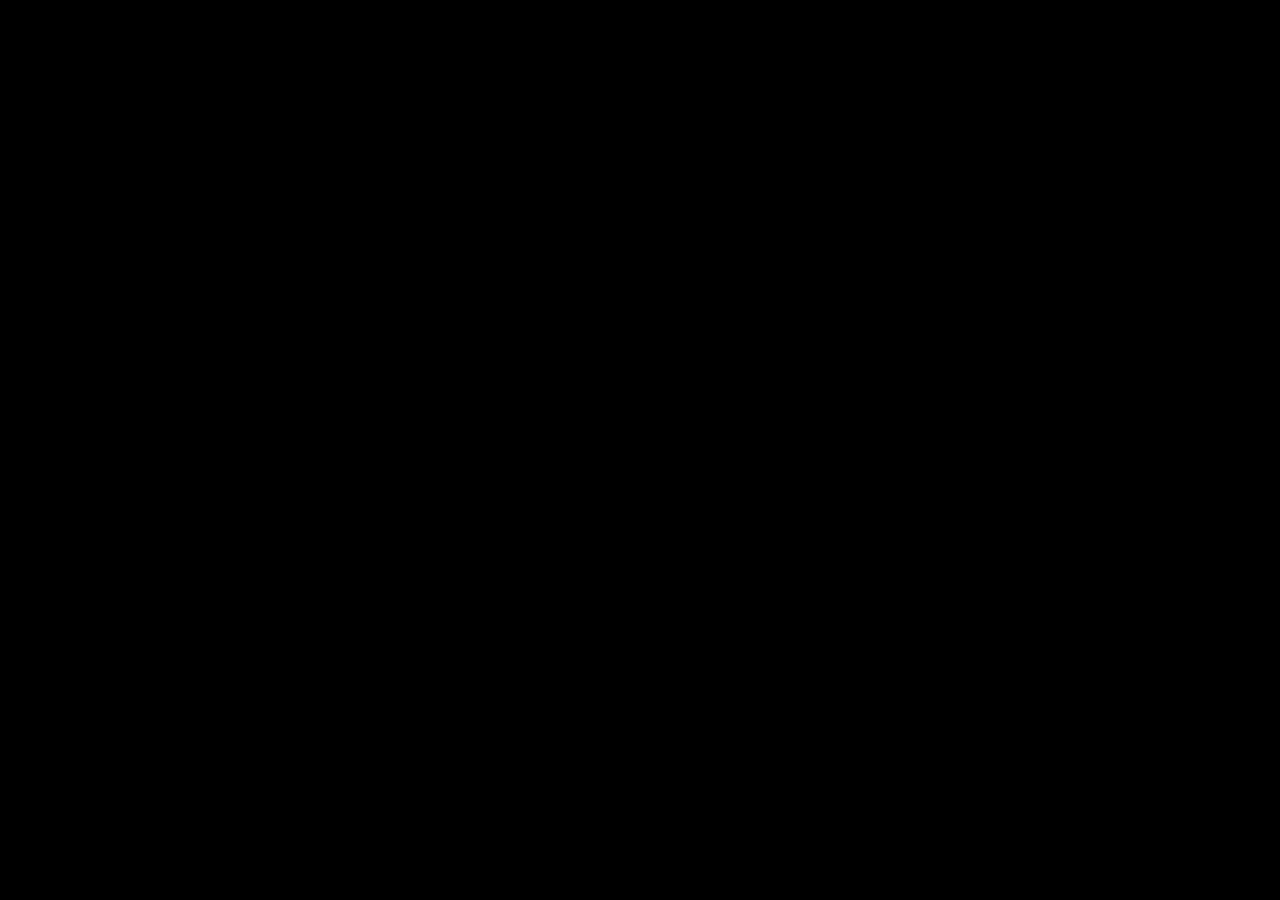
==== index.html @ f9740b3f "Huge Progress Implemented content loader, finessed particles. HTML content to be completed." ====
<!DOCTYPE html>
<html lang="en">
<head>
    <meta charset="UTF-8">
    <meta name="viewport" content="width=device-width, initial-scale=1.0">
    <title>Interactive Headshot Demo</title>
    <style>
        body {
            margin: 0;
            padding: 0;
            background: #000;
            width: 100vw;
            height: 100vh;
            overflow: hidden;
        }
        #container {
            display: flex;
            flex-direction: column-reverse;
            width: 100%;
            height: 100%;
            box-sizing: border-box;
            padding: 4px;
            gap: 4px;
            max-width: 1800px;
            margin: 0 auto;
        }
        #points-container {
            position: relative;
            width: 100%;
            flex: 1;
            min-height: 0;
            overflow: hidden;
            border: 4px solid #ff0000;
            background: #000;
            box-sizing: border-box;
        }
        #buttons-container {
            position: relative;
            width: 100%;
            height: 345px;
            min-height: 345px;
            flex-shrink: 0;
            overflow: hidden;
            border: 4px solid #00ff00;
            background: #000;
            box-sizing: border-box;
        }
        @media (min-width: 769px) {
            #container {
                flex-direction: row;
                padding-left: 40px;
                padding-right: 40px;
            }
            #points-container {
                flex: 1;
                height: 100%;
                min-width: 0;
                width: 50%;
            }
            #buttons-container {
                width: 50%;
                min-width: 50%;
                height: 100%;
            }
        }
        #points-container,
        #buttons-container {
            border-width: 4px;
            border-style: solid;
        }
        body:not(.show-borders) #points-container,
        body:not(.show-borders) #buttons-container {
            border: none !important;
        }
    </style>
</head>
<body>
    <div id="container">
        <div id="points-container"></div>
        <div id="buttons-container"></div>
    </div>
    <script type="importmap">
    {
        "imports": {
            "three": "https://unpkg.com/three@0.160.0/build/three.module.js",
            "three/addons/": "https://unpkg.com/three@0.160.0/examples/jsm/"
        }
    }
    </script>
    <script type="module">
        import { initPoints, resize as resizePoints } from './points.js';
        import { initBillboards, resize as resizeBillboards, setContentManager, dismissContent } from './billboards.js';
        import { setupDevPanel, settings } from './gui_settings.js';
        import { ContentManager } from './content-manager.js';

        async function init() {
            const gui = await setupDevPanel();
            const pointsContainer = document.getElementById('points-container');
            const buttonsContainer = document.getElementById('buttons-container');
            
            console.log('Initializing content manager...');
            // Initialize content manager
            const contentManager = new ContentManager(pointsContainer);
            console.log('Content manager created:', contentManager);
            
            // Initialize points (but don't start immediately)
            console.log('Initializing points...');
            initPoints(pointsContainer);
            
            // Initialize billboards with content manager
            console.log('Initializing billboards...');
            initBillboards(buttonsContainer, (text) => {
                // Removed triggerColorChange() call since color functionality was removed
            });
            
            // Set content manager reference in billboards
            console.log('Setting content manager in billboards...');
            setContentManager(contentManager);

            // Add onChange handlers to zoom controls
            if (gui) {
                const zoomFolder = gui.__folders['Camera Zoom'];
                if (zoomFolder) {
                    zoomFolder.__controllers.forEach(ctrl => {
                        ctrl.onChange(() => {
                            resizePoints();
                            resizeBillboards();
                        });
                    });
                }
            }

            if (settings.showBorders) {
                document.body.classList.add('show-borders');
            }
            
            console.log('Initialization complete');
        }

        init();
    </script>
</body>
</html>
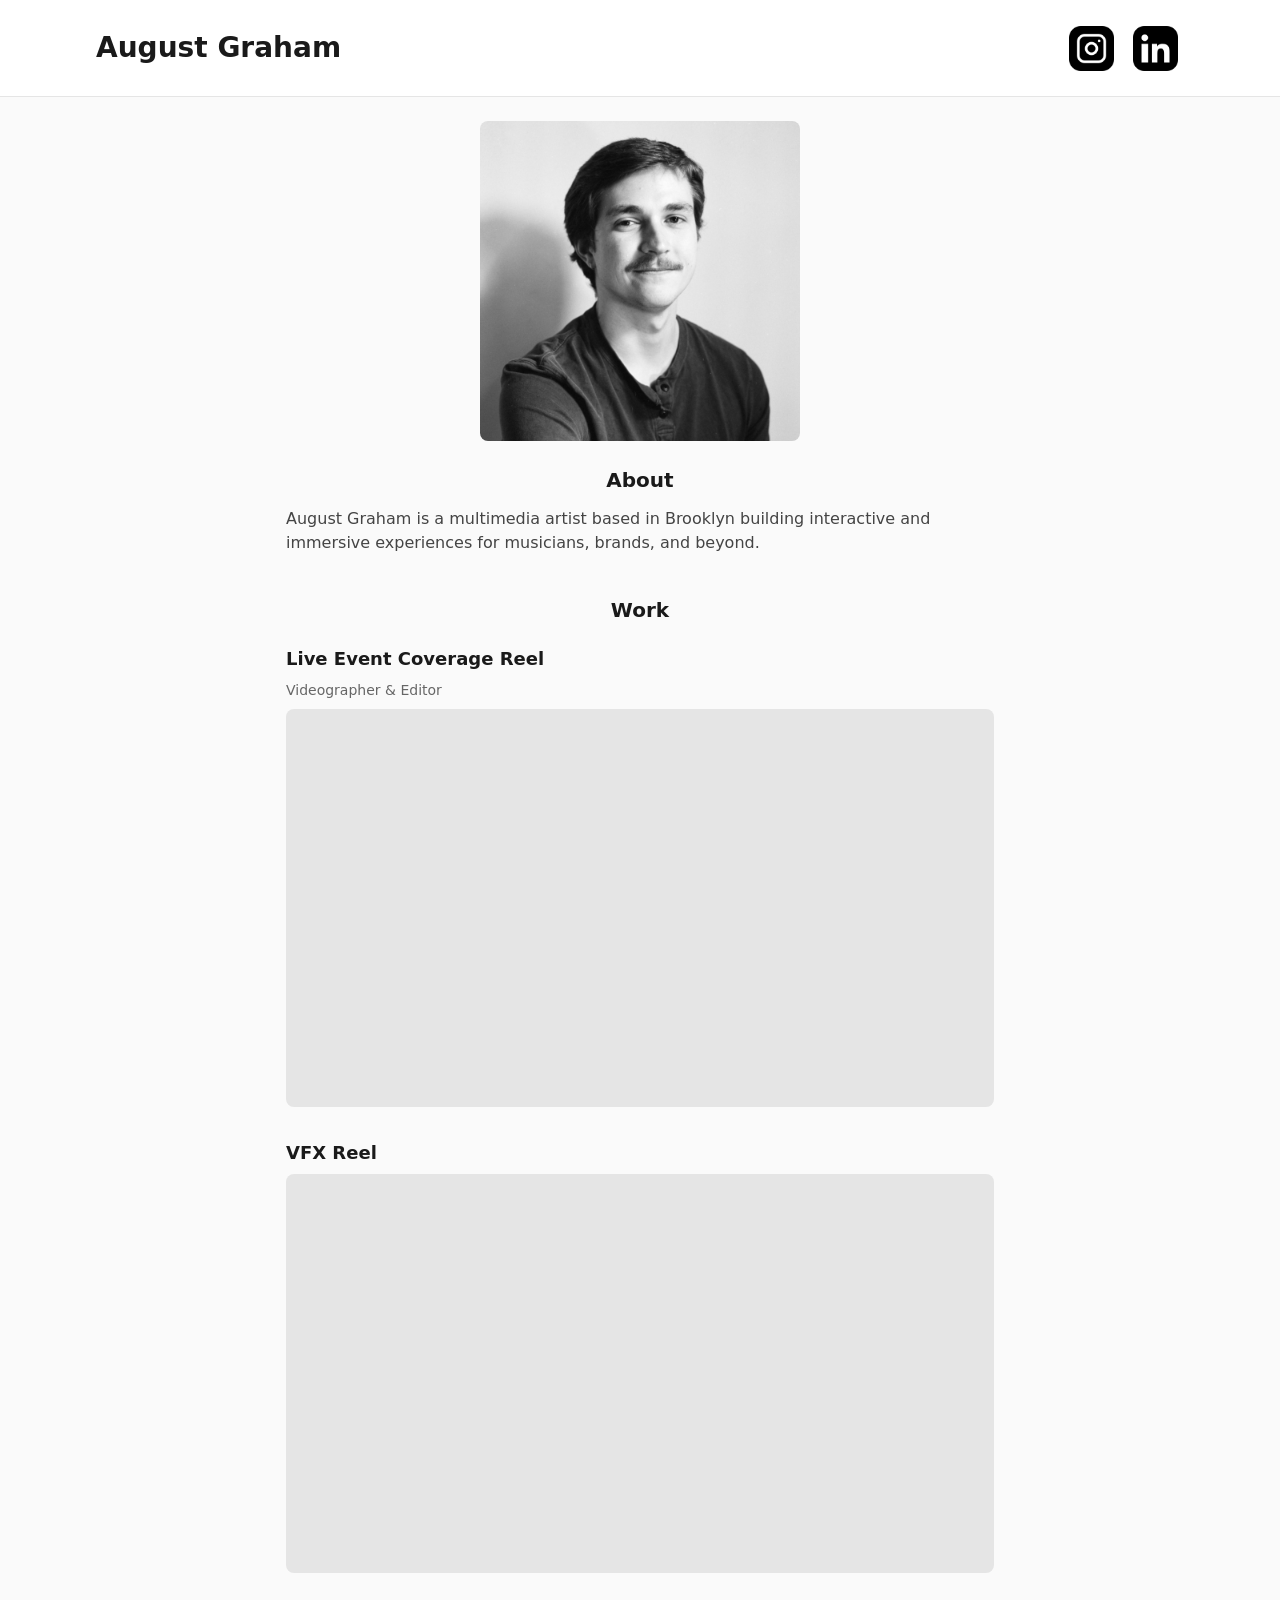
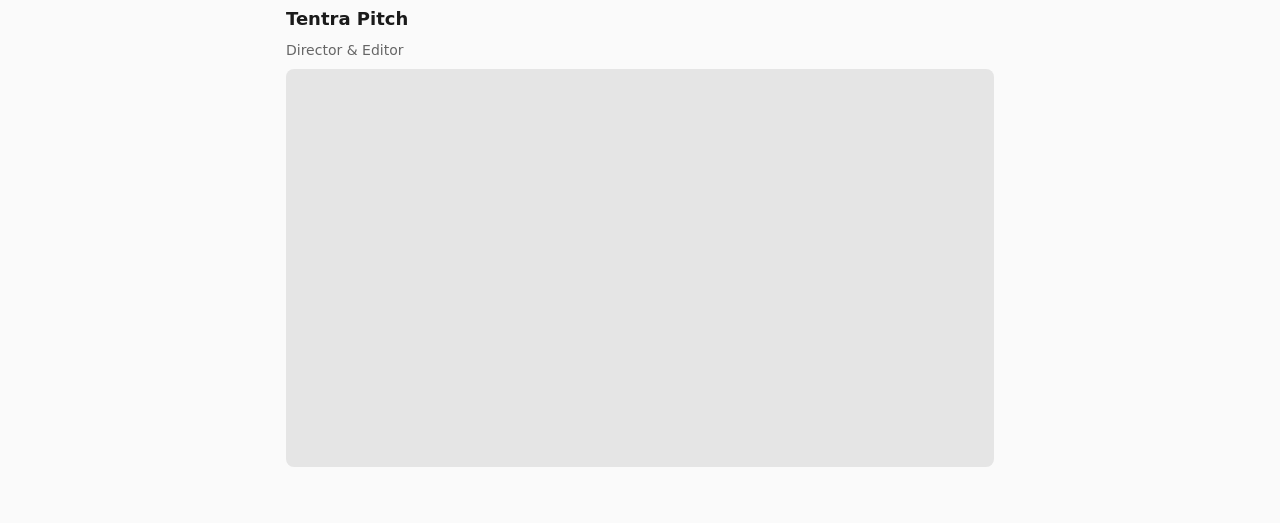
==== commit f82b85de: "Refactor Redid website from scratch" ====
--- a/index.html
+++ b/index.html
@@ -1,143 +1,80 @@
 <!DOCTYPE html>
 <html lang="en">
 <head>
-    <meta charset="UTF-8">
-    <meta name="viewport" content="width=device-width, initial-scale=1.0">
-    <title>Interactive Headshot Demo</title>
-    <style>
-        body {
-            margin: 0;
-            padding: 0;
-            background: #000;
-            width: 100vw;
-            height: 100vh;
-            overflow: hidden;
-        }
-        #container {
-            display: flex;
-            flex-direction: column-reverse;
-            width: 100%;
-            height: 100%;
-            box-sizing: border-box;
-            padding: 4px;
-            gap: 4px;
-            max-width: 1800px;
-            margin: 0 auto;
-        }
-        #points-container {
-            position: relative;
-            width: 100%;
-            flex: 1;
-            min-height: 0;
-            overflow: hidden;
-            border: 4px solid #ff0000;
-            background: #000;
-            box-sizing: border-box;
-        }
-        #buttons-container {
-            position: relative;
-            width: 100%;
-            height: 345px;
-            min-height: 345px;
-            flex-shrink: 0;
-            overflow: hidden;
-            border: 4px solid #00ff00;
-            background: #000;
-            box-sizing: border-box;
-        }
-        @media (min-width: 769px) {
-            #container {
-                flex-direction: row;
-                padding-left: 40px;
-                padding-right: 40px;
-            }
-            #points-container {
-                flex: 1;
-                height: 100%;
-                min-width: 0;
-                width: 50%;
-            }
-            #buttons-container {
-                width: 50%;
-                min-width: 50%;
-                height: 100%;
-            }
-        }
-        #points-container,
-        #buttons-container {
-            border-width: 4px;
-            border-style: solid;
-        }
-        body:not(.show-borders) #points-container,
-        body:not(.show-borders) #buttons-container {
-            border: none !important;
-        }
-    </style>
+  <meta charset="UTF-8">
+  <meta name="viewport" content="width=device-width, initial-scale=1.0">
+  <title>August Graham's Portfolio</title>
+  <link rel="stylesheet" href="styles.css">
 </head>
 <body>
-    <div id="container">
-        <div id="points-container"></div>
-        <div id="buttons-container"></div>
-    </div>
-    <script type="importmap">
-    {
-        "imports": {
-            "three": "https://unpkg.com/three@0.160.0/build/three.module.js",
-            "three/addons/": "https://unpkg.com/three@0.160.0/examples/jsm/"
-        }
-    }
-    </script>
-    <script type="module">
-        import { initPoints, resize as resizePoints } from './points.js';
-        import { initBillboards, resize as resizeBillboards, setContentManager, dismissContent } from './billboards.js';
-        import { setupDevPanel, settings } from './gui_settings.js';
-        import { ContentManager } from './content-manager.js';
+  <header class="site-header">
+    <h1>August Graham</h1>
+    <nav class="header-links">
+      <a href="https://www.instagram.com/augustsgram/" class="header-link" target="_blank" rel="noopener noreferrer" aria-label="Instagram">
+        <img src="images/instagram.png" alt="" width="28" height="28">
+      </a>
+      <a href="https://www.linkedin.com/in/augustgraham/" class="header-link" target="_blank" rel="noopener noreferrer" aria-label="LinkedIn">
+        <img src="images/linkedin.png" alt="" width="28" height="28">
+      </a>
+    </nav>
+  </header>
 
-        async function init() {
-            const gui = await setupDevPanel();
-            const pointsContainer = document.getElementById('points-container');
-            const buttonsContainer = document.getElementById('buttons-container');
-            
-            console.log('Initializing content manager...');
-            // Initialize content manager
-            const contentManager = new ContentManager(pointsContainer);
-            console.log('Content manager created:', contentManager);
-            
-            // Initialize points (but don't start immediately)
-            console.log('Initializing points...');
-            initPoints(pointsContainer);
-            
-            // Initialize billboards with content manager
-            console.log('Initializing billboards...');
-            initBillboards(buttonsContainer, (text) => {
-                // Removed triggerColorChange() call since color functionality was removed
-            });
-            
-            // Set content manager reference in billboards
-            console.log('Setting content manager in billboards...');
-            setContentManager(contentManager);
+  <main class="content">
+    <section class="intro">
+      <img
+        src="images/portrait.png"
+        alt="Portrait"
+        class="portrait"
+        width="400"
+        height="400"
+      />
+      <div class="about">
+        <h2>About</h2>
+        <p>
+          August Graham is a multimedia artist based in Brooklyn building interactive
+          and immersive experiences for musicians, brands, and beyond.
+        </p>
+      </div>
+    </section>
 
-            // Add onChange handlers to zoom controls
-            if (gui) {
-                const zoomFolder = gui.__folders['Camera Zoom'];
-                if (zoomFolder) {
-                    zoomFolder.__controllers.forEach(ctrl => {
-                        ctrl.onChange(() => {
-                            resizePoints();
-                            resizeBillboards();
-                        });
-                    });
-                }
-            }
-
-            if (settings.showBorders) {
-                document.body.classList.add('show-borders');
-            }
-            
-            console.log('Initialization complete');
-        }
-
-        init();
-    </script>
+    <section class="videos">
+      <h2>Work</h2>
+      <h3 class="video-title">Live Event Coverage Reel</h3>
+      <p class="video-subtitle">Videographer & Editor</p>
+      <div class="video-wrapper">
+        <!-- Replace VIDEO_ID with your Vimeo video ID from the share/embed URL -->
+        <iframe
+          src="https://player.vimeo.com/video/VIDEO_ID"
+          frameborder="0"
+          allow="autoplay; fullscreen; picture-in-picture"
+          allowfullscreen
+          title="Video 1"
+        ></iframe>
+      </div>
+      <h3 class="video-title">VFX Reel</h3>
+      <div class="video-wrapper">
+        <iframe
+          src="https://www.youtube.com/embed/ikDPdZyYoNc?si=ez9uJKkE20r9N3Dy"
+          title="YouTube video player"
+          frameborder="0"
+          allow="accelerometer; autoplay; clipboard-write; encrypted-media; gyroscope; picture-in-picture; web-share"
+          referrerpolicy="strict-origin-when-cross-origin"
+          allowfullscreen
+        ></iframe>
+      </div>
+      <h3 class="video-title">Tentra Pitch</h3>
+      <p class="video-subtitle">Director & Editor</p>
+      <div class="video-wrapper">
+        <iframe
+          src="https://www.youtube.com/embed/p2IaERxr3os?si=tRML6Nca21MUb3sQ"
+          title="YouTube video player"
+          frameborder="0"
+          allow="accelerometer; autoplay; clipboard-write; encrypted-media; gyroscope; picture-in-picture; web-share"
+          referrerpolicy="strict-origin-when-cross-origin"
+          allowfullscreen
+        ></iframe>
+      </div>
+    </section>
+  </main>
 </body>
-</html> +</html>
--- a/styles.css
+++ b/styles.css
@@ -0,0 +1,174 @@
+/* Mobile first */
+
+*,
+*::before,
+*::after {
+  box-sizing: border-box;
+}
+
+body {
+  margin: 0;
+  font-family: system-ui, -apple-system, BlinkMacSystemFont, "Segoe UI", Roboto, sans-serif;
+  line-height: 1.5;
+  color: #1a1a1a;
+  background: #fafafa;
+}
+
+.site-header {
+  display: flex;
+  align-items: center;
+  justify-content: space-between;
+  padding: 1.25rem 1rem;
+  background: #fff;
+  border-bottom: 1px solid #e5e5e5;
+}
+
+.site-header h1 {
+  margin: 0;
+  font-size: 1.5rem;
+  font-weight: 600;
+}
+
+.header-links {
+  display: flex;
+  align-items: center;
+  gap: 0.5rem;
+}
+
+.header-link {
+  display: flex;
+  align-items: center;
+  justify-content: center;
+  padding: 0.35rem;
+  text-decoration: none;
+  background: #fff;
+  transition: border-color 0.2s, background 0.2s, opacity 0.2s;
+}
+
+.header-link:hover {
+  border-color: #666;
+  background: #f5f5f5;
+  opacity: 0.9;
+}
+
+.header-link img {
+  display: block;
+  width: 45px;
+  height: 45px;
+  object-fit: cover;
+}
+
+.content {
+  padding: 1.5rem 1rem;
+  max-width: 100%;
+}
+
+.intro {
+  margin-bottom: 2.5rem;
+}
+
+.portrait {
+  display: block;
+  width: 100%;
+  max-width: 320px;
+  height: auto;
+  margin: 0 auto 1.5rem;
+  border-radius: 8px;
+  object-fit: cover;
+  aspect-ratio: 1;
+  background: #e5e5e5;
+}
+
+.about h2,
+.videos h2 {
+  margin: 0 0 0.75rem;
+  font-size: 1.25rem;
+  font-weight: 600;
+}
+
+.about h2 {
+  text-align: center;
+}
+
+.about p {
+  margin: 0;
+  color: #444;
+}
+
+.videos {
+  margin-bottom: 2rem;
+}
+
+.videos > h2 {
+  margin-bottom: 1.25rem;
+  text-align: center;
+}
+
+.video-title {
+  margin: 2rem 0 0.5rem;
+  font-size: 1.125rem;
+  font-weight: 600;
+}
+
+.video-title:first-of-type {
+  margin-top: 0;
+}
+
+.video-subtitle {
+  margin: 0 0 0.5rem;
+  font-size: 0.875rem;
+  color: #666;
+}
+
+.video-wrapper {
+  position: relative;
+  width: 100%;
+  padding-bottom: 56.25%; /* 16:9 */
+  margin-bottom: 1.5rem;
+  background: #e5e5e5;
+  border-radius: 8px;
+  overflow: hidden;
+}
+
+.video-wrapper:last-child {
+  margin-bottom: 0;
+}
+
+.video-wrapper iframe {
+  position: absolute;
+  top: 0;
+  left: 0;
+  width: 100%;
+  height: 100%;
+}
+
+/* Desktop: same layout, larger side margins */
+@media (min-width: 768px) {
+  .content {
+    padding-left: 4rem;
+    padding-right: 4rem;
+    margin: 0 auto;
+  }
+
+  .site-header {
+    padding-left: 4rem;
+    padding-right: 4rem;
+  }
+
+  .site-header h1 {
+    font-size: 1.75rem;
+  }
+}
+
+@media (min-width: 1024px) {
+  .content {
+    padding-left: 6rem;
+    padding-right: 6rem;
+    max-width: 900px;
+  }
+
+  .site-header {
+    padding-left: 6rem;
+    padding-right: 6rem;
+  }
+}
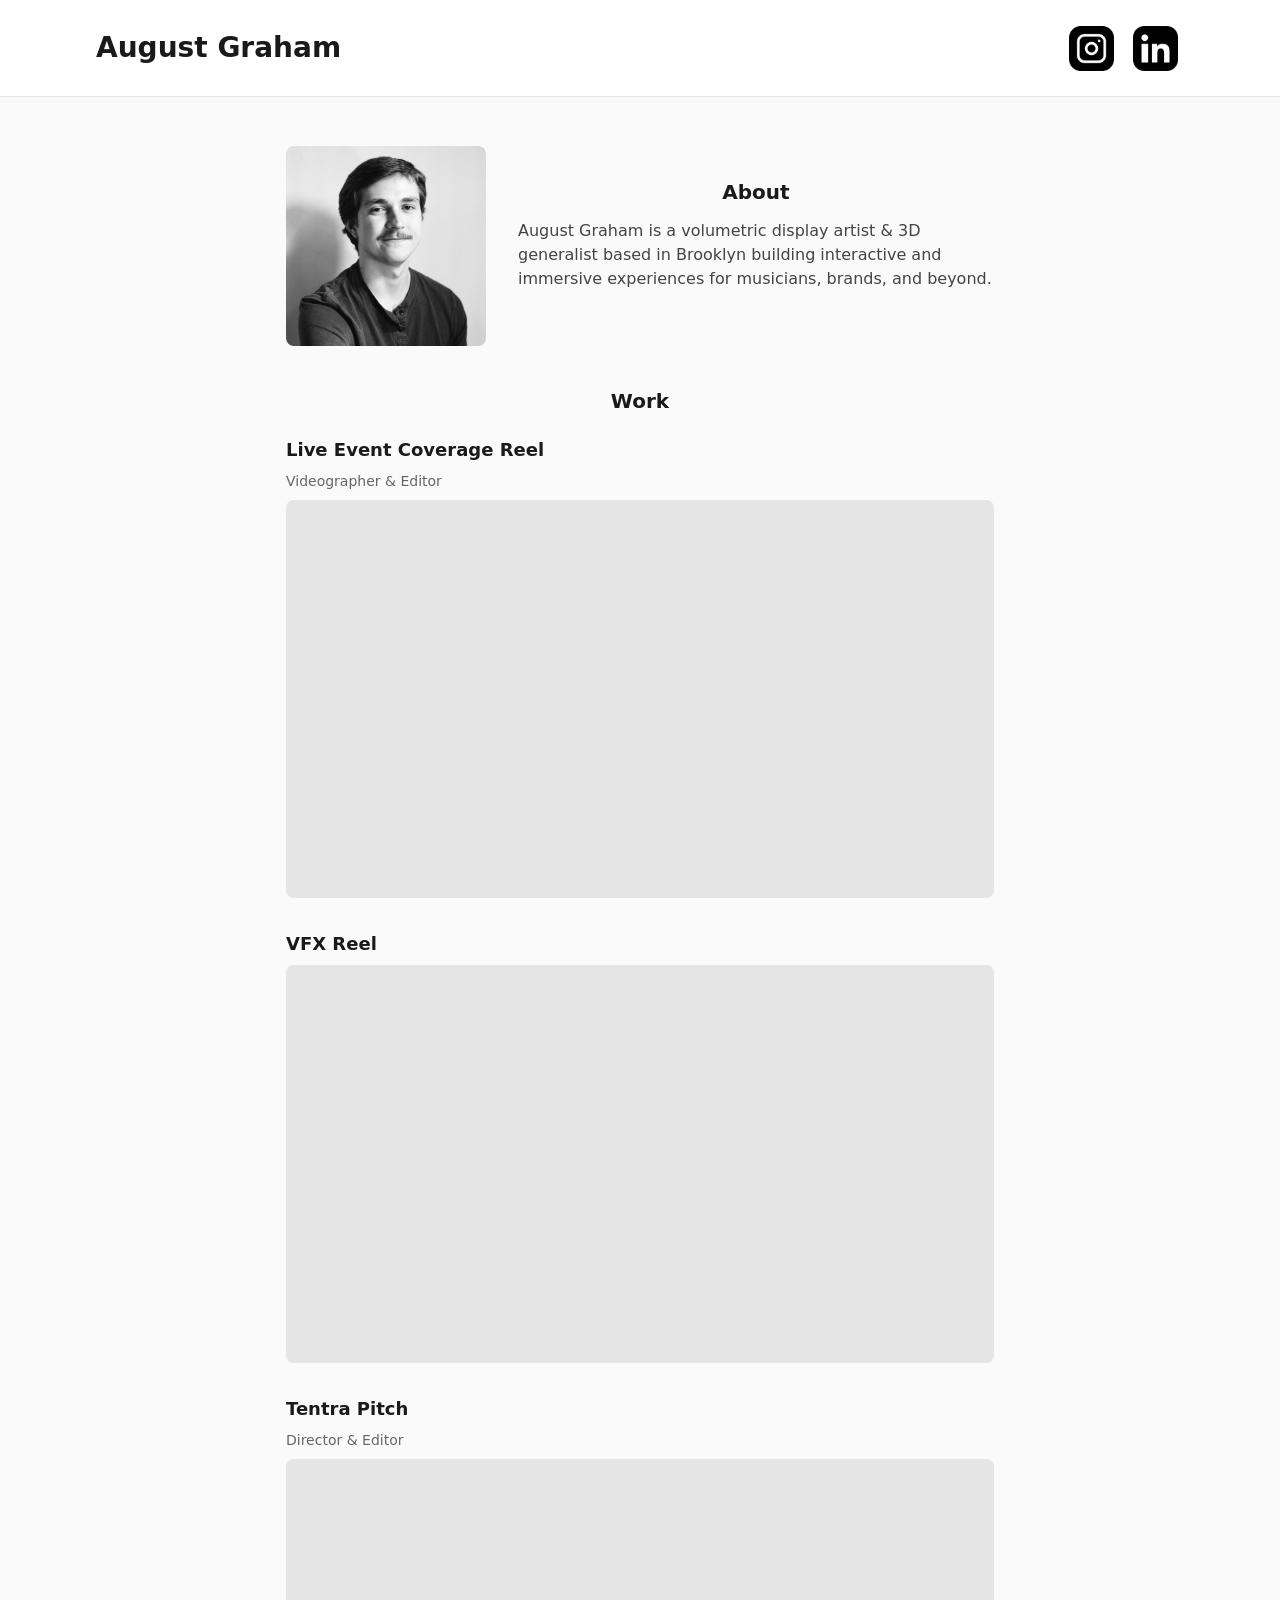
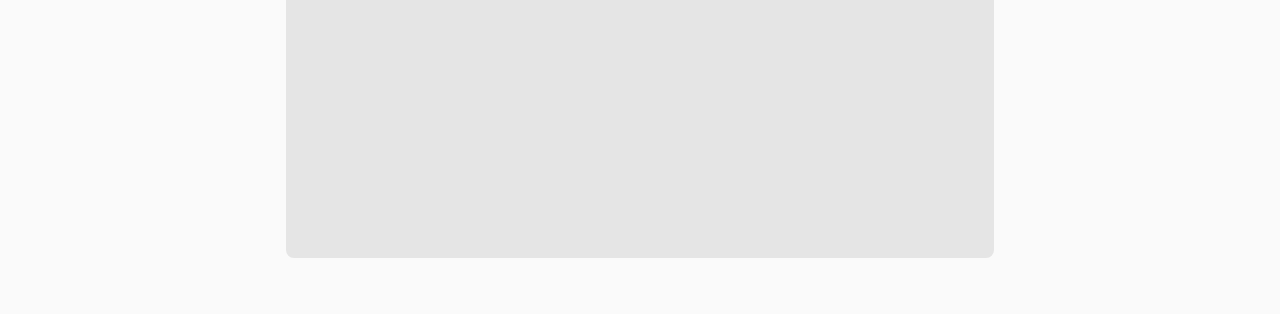
==== commit 1b132ab4: "All 3 Videos Updated basic site with all videos" ====
--- a/index.html
+++ b/index.html
@@ -11,10 +11,10 @@
     <h1>August Graham</h1>
     <nav class="header-links">
       <a href="https://www.instagram.com/augustsgram/" class="header-link" target="_blank" rel="noopener noreferrer" aria-label="Instagram">
-        <img src="images/instagram.png" alt="" width="28" height="28">
+        <img src="images/instagram.png" alt="" width="20" height="20">
       </a>
       <a href="https://www.linkedin.com/in/augustgraham/" class="header-link" target="_blank" rel="noopener noreferrer" aria-label="LinkedIn">
-        <img src="images/linkedin.png" alt="" width="28" height="28">
+        <img src="images/linkedin.png" alt="" width="20" height="20">
       </a>
     </nav>
   </header>
@@ -25,13 +25,13 @@
         src="images/portrait.png"
         alt="Portrait"
         class="portrait"
-        width="400"
-        height="400"
+        width="250"
+        height="250"
       />
       <div class="about">
         <h2>About</h2>
         <p>
-          August Graham is a multimedia artist based in Brooklyn building interactive
+          August Graham is a volumetric display artist & 3D generalist based in Brooklyn building interactive
           and immersive experiences for musicians, brands, and beyond.
         </p>
       </div>
@@ -42,14 +42,14 @@
       <h3 class="video-title">Live Event Coverage Reel</h3>
       <p class="video-subtitle">Videographer & Editor</p>
       <div class="video-wrapper">
-        <!-- Replace VIDEO_ID with your Vimeo video ID from the share/embed URL -->
         <iframe
-          src="https://player.vimeo.com/video/VIDEO_ID"
+          src="https://player.vimeo.com/video/1163655913?badge=0&amp;autopause=0&amp;player_id=0&amp;app_id=58479"
           frameborder="0"
-          allow="autoplay; fullscreen; picture-in-picture"
+          allow="autoplay; fullscreen; picture-in-picture; clipboard-write; encrypted-media; web-share"
+          referrerpolicy="strict-origin-when-cross-origin"
           allowfullscreen
-          title="Video 1"
-        ></iframe>
+          title="DocReel2026"
+ric        ></iframe>
       </div>
       <h3 class="video-title">VFX Reel</h3>
       <div class="video-wrapper">
--- a/styles.css
+++ b/styles.css
@@ -64,19 +64,23 @@
 }
 
 .intro {
+  display: flex;
+  flex-direction: column;
+  align-items: center;
+  gap: 1.5rem;
   margin-bottom: 2.5rem;
 }
 
 .portrait {
   display: block;
-  width: 100%;
-  max-width: 320px;
+  width: 200px;
   height: auto;
-  margin: 0 auto 1.5rem;
+  margin: 0;
   border-radius: 8px;
   object-fit: cover;
   aspect-ratio: 1;
   background: #e5e5e5;
+  flex-shrink: 0;
 }
 
 .about h2,
@@ -84,6 +88,10 @@
   margin: 0 0 0.75rem;
   font-size: 1.25rem;
   font-weight: 600;
+}
+
+.about {
+  min-width: 0;
 }
 
 .about h2 {
@@ -158,6 +166,17 @@
   .site-header h1 {
     font-size: 1.75rem;
   }
+
+  .intro {
+    flex-direction: row;
+    align-items: center;
+    justify-content: center;
+    gap: 2rem;
+  }
+
+  .portrait {
+    margin-top: 1.55rem;
+  }
 }
 
 @media (min-width: 1024px) {
